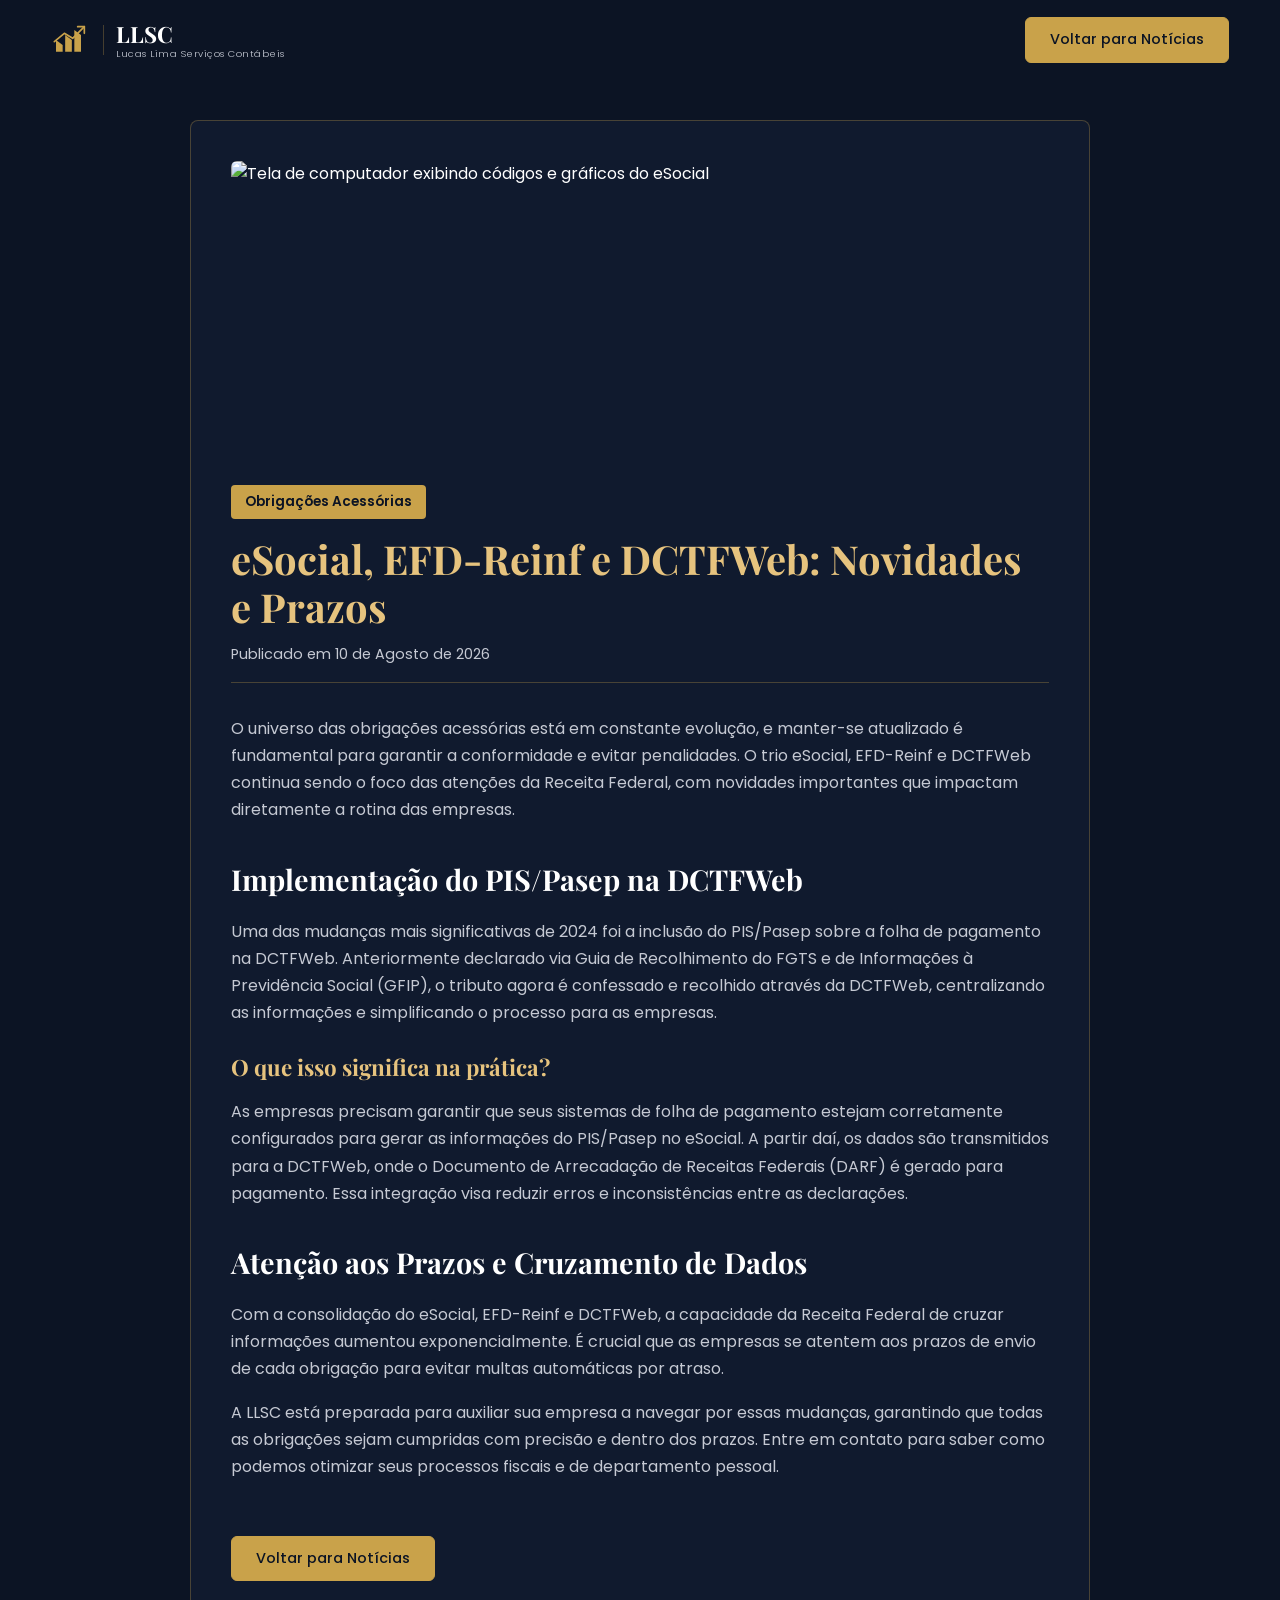
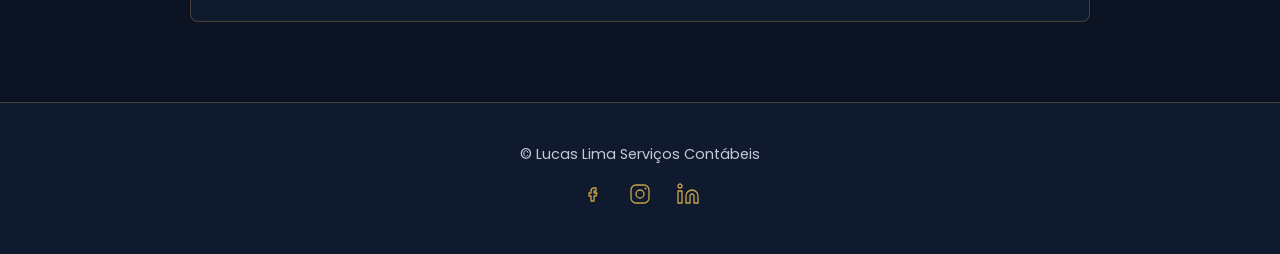
==== obrigacoes-acessorias.html @ ec86cc78 "Add files via upload" ====
<!DOCTYPE html>
<html lang="pt-BR">
<head>
<meta charset="UTF-8">
<meta name="viewport" content="width=device-width, initial-scale=1.0">
<title>eSocial, EFD-Reinf e DCTFWeb: Novidades e Prazos | LLSC</title>
<link rel="stylesheet" href="style.css">
<link rel="preconnect" href="https://fonts.googleapis.com">
<link rel="preconnect" href="https://fonts.gstatic.com" crossorigin>
<link href="https://fonts.googleapis.com/css2?family=Playfair+Display:wght@600;700&family=Poppins:wght@300;400;500;600&display=swap" rel="stylesheet">
</head>
<body>

<!-- ===================== HEADER (Simplified for article page) ===================== -->
<header class="header">
  <div class="header__inner">
    <a href="index.html" class="logo">
      <svg class="logo__icon" viewBox="0 0 48 48" fill="none" xmlns="http://www.w3.org/2000/svg">
        <path d="M6 38V24L14 30V38H6Z" fill="#C9A24A"/>
        <path d="M17 38V18L25 24V38H17Z" fill="#C9A24A"/>
        <path d="M28 38V12L36 18V38H28Z" fill="#C9A24A"/>
        <path d="M4 26L16 16L26 22L40 8" stroke="#C9A24A" stroke-width="2" stroke-linecap="round" stroke-linejoin="round"/>
        <path d="M32 8H40V16" stroke="#C9A24A" stroke-width="2" stroke-linecap="round" stroke-linejoin="round"/>
      </svg>
      <span class="logo__divider"></span>
      <span class="logo__text">
        <span class="logo__title">LLSC</span>
        <span class="logo__subtitle">Lucas Lima Serviços Contábeis</span>
      </span>
    </a>
    <a href="index.html#noticias" class="btn btn--gold">Voltar para Notícias</a>
  </div>
</header>

<!-- ===================== ARTICLE CONTENT ===================== -->
<section class="article-page">
  <div class="article-page__box">
    <img src="img/eSocial.png" alt="Tela de computador exibindo códigos e gráficos do eSocial" class="article-page__main-image">
    <span class="article-page__category">Obrigações Acessórias</span>
    <h1 class="article-page__title">eSocial, EFD-Reinf e DCTFWeb: Novidades e Prazos</h1>
    <p class="article-page__meta">Publicado em 10 de Agosto de 2026</p>

    <div class="article-page__content">
      <p>O universo das obrigações acessórias está em constante evolução, e manter-se atualizado é fundamental para garantir a conformidade e evitar penalidades. O trio eSocial, EFD-Reinf e DCTFWeb continua sendo o foco das atenções da Receita Federal, com novidades importantes que impactam diretamente a rotina das empresas.</p>

      <h2>Implementação do PIS/Pasep na DCTFWeb</h2>
      <p>Uma das mudanças mais significativas de 2024 foi a inclusão do PIS/Pasep sobre a folha de pagamento na DCTFWeb. Anteriormente declarado via Guia de Recolhimento do FGTS e de Informações à Previdência Social (GFIP), o tributo agora é confessado e recolhido através da DCTFWeb, centralizando as informações e simplificando o processo para as empresas.</p>

      <h3>O que isso significa na prática?</h3>
      <p>As empresas precisam garantir que seus sistemas de folha de pagamento estejam corretamente configurados para gerar as informações do PIS/Pasep no eSocial. A partir daí, os dados são transmitidos para a DCTFWeb, onde o Documento de Arrecadação de Receitas Federais (DARF) é gerado para pagamento. Essa integração visa reduzir erros e inconsistências entre as declarações.</p>

      <h2>Atenção aos Prazos e Cruzamento de Dados</h2>
      <p>Com a consolidação do eSocial, EFD-Reinf e DCTFWeb, a capacidade da Receita Federal de cruzar informações aumentou exponencialmente. É crucial que as empresas se atentem aos prazos de envio de cada obrigação para evitar multas automáticas por atraso.</p>

      <p>A LLSC está preparada para auxiliar sua empresa a navegar por essas mudanças, garantindo que todas as obrigações sejam cumpridas com precisão e dentro dos prazos. Entre em contato para saber como podemos otimizar seus processos fiscais e de departamento pessoal.</p>
    </div>
    <a href="index.html#noticias" class="btn btn--gold article-page__back-btn">Voltar para Notícias</a>
  </div>
</section>

<!-- ===================== FOOTER ===================== -->
<footer class="footer">
  <p class="footer__copy">© Lucas Lima Serviços Contábeis</p>
  <div class="footer__social">
    <a href="https://www.facebook.com/profile.php?id=61592850191911" target="_blank" rel="noopener noreferrer" aria-label="Facebook">
      <svg viewBox="0 0 24 24" fill="none"><path d="M14 9H16V6H14C12.3431 6 11 7.34315 11 9V11H9V14H11V19H14V14H16L17 11H14V9.5C14 9.22386 14.2239 9 14 9Z" stroke="#C9A24A" stroke-width="1.3" stroke-linejoin="round"/></svg>
    </a>
    <a href="https://www.instagram.com/llscservcont/" target="_blank" rel="noopener noreferrer" aria-label="Instagram">
      <svg viewBox="0 0 24 24" fill="none"><rect x="3" y="3" width="18" height="18" rx="5" stroke="#C9A24A" stroke-width="1.3"/><circle cx="12" cy="12" r="4" stroke="#C9A24A" stroke-width="1.3"/><circle cx="17.5" cy="6.5" r="1" fill="#C9A24A"/></svg>
    </a>
    <a href="https://www.linkedin.com/company/139464637/admin/page-posts/published/" target="_blank" rel="noopener noreferrer" aria-label="LinkedIn">
      <svg viewBox="0 0 24 24" fill="none"><path d="M16 8C17.5913 8 19.1174 8.63214 20.2426 9.75736C21.3679 10.8826 22 12.4087 22 14V21H18V14C18 13.4696 17.7893 12.9609 17.4142 12.5858C17.0391 12.2107 16.5304 12 16 12C15.4696 12 14.9609 12.2107 14.5858 12.5858C14.2107 12.9609 14 13.4696 14 14V21H10V14C10 12.4087 10.6321 10.8826 11.7574 9.75736C12.8826 8.63214 14.4087 8 16 8Z" stroke="#C9A24A" stroke-width="1.3" stroke-linecap="round" stroke-linejoin="round"/><path d="M6 9H2V21H6V9Z" stroke="#C9A24A" stroke-width="1.3" stroke-linecap="round" stroke-linejoin="round"/><path d="M4 6C5.10457 6 6 5.10457 6 4C6 2.89543 5.10457 2 4 2C2.89543 2 2 2.89543 2 4C2 5.10457 2.89543 6 4 6Z" stroke="#C9A24A" stroke-width="1.3" stroke-linecap="round" stroke-linejoin="round"/></svg>
    </a>
  </div>
</footer>

<script src="script.js"></script>
</body>
</html>
---- style.css ----
/* ==========================================================
   RESET & VARIABLES
   ========================================================== */
:root {
  --navy-900: #0C1424;
  --navy-800: #101a2e;
  --navy-700: #1a263e;
  --gold: #C9A24A;
  --gold-light: #e6c37e;
  --white: #FFFFFF;
  --gray-text: #c5c9d3;
  --border-gold: rgba(201, 162, 74, 0.3);

  --font-display: 'Playfair Display', serif;
  --font-body: 'Poppins', sans-serif;
}

* {
  margin: 0;
  padding: 0;
  box-sizing: border-box;
}

html {
  scroll-behavior: smooth;
}

body {
  background-color: var(--navy-900);
  font-family: var(--font-body);
  color: var(--white);
  line-height: 1.6;
}

a {
  text-decoration: none;
  color: inherit;
}

ul {
  list-style: none;
}

img {
  display: block;
  max-width: 100%;
}

/* Classe para esconder elementos visualmente, mas mantê-los para leitores de tela */
.visually-hidden {
  position: absolute;
  width: 1px;
  height: 1px;
  padding: 0;
  margin: -1px;
  overflow: hidden;
  clip: rect(0, 0, 0, 0);
  white-space: nowrap;
  border: 0;
}

/* ==========================================================
   HEADER
   ========================================================== */
.header {
  position: fixed;
  top: 0;
  left: 0;
  width: 100%;
  z-index: 100;
  transition: background-color 0.3s ease, padding 0.3s ease;
}

.header.scrolled {
  background-color: rgba(12, 20, 36, 0.85);
  backdrop-filter: blur(10px);
  box-shadow: 0 2px 10px rgba(0,0,0,0.2);
}

.header__inner {
  width: min(1200px, 92%);
  margin-inline: auto;
  display: flex;
  justify-content: space-between;
  align-items: center;
  height: 80px;
}

.logo {
  display: flex;
  align-items: center;
  gap: 12px;
}

.logo__icon {
  width: 40px;
  height: 40px;
}

.logo__divider {
  width: 1px;
  height: 30px;
  background-color: var(--border-gold);
}

.logo__text {
  display: flex;
  flex-direction: column;
  line-height: 1.2;
}

.logo__title {
  font-family: var(--font-display);
  font-size: 1.4rem;
  font-weight: 700;
  color: var(--white);
}

.logo__subtitle {
  font-size: 0.6rem;
  font-weight: 300;
  color: var(--gray-text);
  letter-spacing: 0.5px;
}

.nav {
  display: flex;
  gap: 32px;
}

.nav__link {
  font-size: 0.9rem;
  font-weight: 400;
  color: var(--gray-text);
  position: relative;
  padding: 5px 0;
  transition: color 0.25s ease;
}

.nav-toggle {
  display: none; /* Escondido em telas grandes */
  background: none;
  border: none;
  color: var(--white);
  cursor: pointer;
  z-index: 1001;
}

.nav-toggle svg {
  width: 28px;
  height: 28px;
  stroke: var(--white);
}

.nav__link:hover {
  color: var(--gold-light);
}

.nav__link--active {
  color: var(--gold);
  font-weight: 500;
}

.nav__link--active::after {
  content: '';
  position: absolute;
  bottom: 0;
  left: 50%;
  transform: translateX(-50%);
  width: 6px;
  height: 6px;
  background-color: var(--gold);
  border-radius: 50%;
}

.btn {
  padding: 10px 24px;
  border-radius: 6px;
  font-weight: 500;
  font-size: 0.9rem;
  transition: all 0.3s ease;
  border: 1px solid transparent;
}

.btn--gold {
  background-color: var(--gold);
  color: var(--navy-900);
  border-color: var(--gold);
}

.btn--gold:hover {
  background-color: var(--gold-light);
  border-color: var(--gold-light);
  box-shadow: 0 8px 20px rgba(201, 162, 74, 0.35);
}

/* ==========================================================
   ANIMAÇÕES
   ========================================================== */
.hero, .about, .feature-card, .services, .news, .simulators, .contact {
  opacity: 0;
  transform: translateY(30px);
  transition: opacity 0.6s ease-out, transform 0.6s ease-out;
}
.visible { opacity: 1; transform: translateY(0); }

/* ==========================================================
   HERO
   ========================================================== */
.hero {
  padding-top: 80px; /* Espaço para o header fixo */
  background: linear-gradient(rgba(12, 20, 36, 0.8), rgba(12, 20, 36, 0.8)), url('https://www.puc-rio.br/puc/images/noticias/2021/agosto/contabilidade_consultiva.jpg') no-repeat center center;
  background-size: cover;
}

.hero__frame {
  width: min(1200px, 92%);
  margin-inline: auto;
  min-height: calc(100vh - 80px);
  display: grid;
  grid-template-columns: 2fr 1fr;
  align-items: center;
  gap: 32px;
  padding: 40px 0;
}

.hero__subtitle {
    color: var(--gold);
    font-weight: 500;
    margin-bottom: 8px;
}

.hero__title {
  font-family: var(--font-display);
  font-size: clamp(2.5rem, 5vw, 3.5rem);
  line-height: 1.2;
  color: var(--white);
  margin-bottom: 16px;
}

.hero__text {
  font-size: 1.1rem;
  color: var(--gray-text);
  max-width: 550px;
}

.hero__brand-card {
  background-color: rgba(16, 26, 46, 0.8);
  backdrop-filter: blur(10px);
  border: 1px solid var(--border-gold);
  border-radius: 8px;
  padding: 32px;
  display: flex;
  flex-direction: column;
  align-items: center;
  gap: 20px;
  text-align: center;
}

.hero__brand-icon {
  width: 60px;
  height: 60px;
}

.hero__brand-divider {
  width: 50px;
  height: 1px;
  background-color: var(--border-gold);
}

.hero__brand-text {
  display: flex;
  flex-direction: column;
}

.hero__brand-title {
  font-family: var(--font-display);
  font-size: 2rem;
  font-weight: 700;
  color: var(--white);
}

.hero__brand-subtitle {
  font-size: 0.8rem;
  color: var(--gray-text);
}

/* ==========================================================
   SOBRE NÓS
   ========================================================== */
.about {
  padding: 80px 0;
  background-color: var(--navy-800);
}

.about__box {
  width: min(1200px, 92%);
  margin-inline: auto;
  display: grid;
  grid-template-columns: 1fr 1.2fr;
  align-items: center;
  gap: 60px;
}

.about__image-container {
  border-radius: 8px;
  overflow: hidden;
  border: 1px solid var(--border-gold);
}

.about__image {
  width: 100%;
  height: 100%;
  object-fit: cover;
}

.about__title {
  font-family: var(--font-display);
  font-size: 2.4rem;
  color: var(--gold-light);
  margin-bottom: 24px;
  position: relative;
  padding-bottom: 10px;
}

.about__title::after {
  content: '';
  position: absolute;
  bottom: 0;
  left: 0;
  width: 50px;
  height: 2px;
  background-color: var(--gold);
}

.about__text {
  color: var(--gray-text);
  margin-bottom: 16px;
}

.about__crc {
  margin-top: 24px;
  font-size: 0.9rem;
  color: var(--gold);
  line-height: 1.5;
}

/* ==========================================================
   FEATURE CARDS
   ========================================================== */
.feature-cards {
  width: min(1200px, 92%);
  margin-inline: auto;
  padding: 80px 0;
  display: grid;
  grid-template-columns: repeat(3, 1fr);
  gap: 32px;
}

.feature-card {
  background-color: var(--navy-800);
  padding: 32px;
  border-radius: 8px;
  border: 1px solid var(--border-gold);
  text-align: center;
  transition: transform 0.3s ease, box-shadow 0.3s ease;
}

.feature-card:hover {
  transform: translateY(-10px);
  box-shadow: 0 15px 30px rgba(0,0,0,0.2);
}

.feature-card__icon {
  margin-bottom: 20px;
}

.feature-card__icon svg {
  width: 48px;
  height: 48px;
  margin-inline: auto;
}

.feature-card__title {
  font-family: var(--font-display);
  font-size: 1.4rem;
  color: var(--gold-light);
  margin-bottom: 12px;
}

.feature-card__text {
  font-size: 0.9rem;
  color: var(--gray-text);
}

/* ==========================================================
   SERVIÇOS
   ========================================================== */
.services {
  padding: 80px 0;
  background-color: var(--navy-800);
}

.services__box {
  width: min(1200px, 92%);
  margin-inline: auto;
  text-align: center;
}

.services__title {
  font-family: var(--font-display);
  font-size: 2.4rem;
  color: var(--gold-light);
  margin-bottom: 48px;
}

.services__grid {
  display: grid;
  grid-template-columns: repeat(auto-fit, minmax(280px, 1fr));
  gap: 32px;
  text-align: left;
}

.service-item {
  display: flex;
  align-items: flex-start;
  gap: 16px;
}

.service-item__icon {
  flex-shrink: 0;
  color: var(--gold);
}

.service-item__icon svg {
  width: 24px;
  height: 24px;
}

.service-item__text {
  font-size: 1rem;
  color: var(--gray-text);
}

/* ==========================================================
   CONTATO
   ========================================================== */
.contact {
  padding: 80px 0;
}

.contact__box {
  width: min(800px, 92%);
  margin-inline: auto;
  text-align: center;
}

.contact__title {
  font-family: var(--font-display);
  font-size: 2.4rem;
  color: var(--gold-light);
  margin-bottom: 32px;
}

.contact__info {
  display: flex;
  justify-content: center;
  gap: 32px;
  margin-bottom: 40px;
  flex-wrap: wrap;
}

.contact__info-item {
  display: flex;
  align-items: center;
  gap: 12px;
  color: var(--gray-text);
  transition: color 0.3s ease;
}

.contact__info-item:hover {
  color: var(--gold-light);
}

.contact__info-item svg {
  width: 24px;
  height: 24px;
}

.contact__form {
  display: flex;
  flex-direction: column;
  gap: 16px;
}

.contact__form-row {
  display: flex;
  gap: 16px;
}

.contact__form-group {
  width: 100%;
}

.contact__input,
.contact__textarea {
  background: var(--navy-700);
  border: 1px solid var(--border-gold);
  border-radius: 6px;
  padding: 12px 16px;
  font-family: var(--font-body);
  font-size: 0.9rem;
  color: var(--white);
  width: 100%;
}

.contact__input::placeholder,
.contact__textarea::placeholder {
  color: var(--gray-text);
}

.contact__input:focus,
.contact__textarea:focus {
  outline: none;
  border-color: var(--gold);
  box-shadow: 0 0 0 3px rgba(201, 162, 74, 0.3);
}

.contact__textarea {
  resize: vertical;
  min-height: 120px;
}

.contact__submit {
  align-self: center;
  width: 200px;
}

/* ==========================================================
   NOTÍCIAS
   ========================================================== */
.news {
  padding: 80px 0;
}

.news__box {
  width: min(1200px, 92%);
  margin-inline: auto;
  text-align: center;
}

.news__title {
  font-family: var(--font-display);
  font-size: 2.4rem;
  color: var(--gold-light);
  margin-bottom: 48px;
}

.news__grid {
  display: grid;
  grid-template-columns: repeat(auto-fit, minmax(320px, 1fr));
  gap: 32px;
  text-align: left;
}

.news-card {
  background-color: var(--navy-800);
  border-radius: 8px;
  overflow: hidden;
  border: 1px solid var(--border-gold);
  display: flex;
  flex-direction: column;
  transition: transform 0.3s ease, box-shadow 0.3s ease;
}

.news-card:hover {
  transform: translateY(-10px);
  box-shadow: 0 15px 30px rgba(0,0,0,0.2);
}

.news-card__image {
  width: 100%;
  height: 200px;
  object-fit: cover;
}

.news-card__content {
  padding: 24px;
  display: flex;
  flex-direction: column;
  flex-grow: 1; /* Faz o conteúdo crescer para preencher o espaço */
}

.news-card__category {
  display: inline-block;
  background-color: var(--gold);
  color: var(--navy-900);
  padding: 4px 10px;
  border-radius: 4px;
  font-size: 0.75rem;
  font-weight: 600;
  margin-bottom: 12px;
  align-self: flex-start;
}

.news-card__title {
  font-family: var(--font-display);
  font-size: 1.3rem;
  color: var(--white);
  margin-bottom: 8px;
}

.news-card__description {
  font-size: 0.9rem;
  color: var(--gray-text);
  margin-bottom: 16px;
  flex-grow: 1; /* Empurra o link para o final */
}

.news-card__link {
  color: var(--gold-light);
  font-weight: 500;
  text-decoration: underline;
}

/* ==========================================================
   FOOTER
   ========================================================== */
.footer {
  padding: 40px 0;
  background-color: var(--navy-800);
  text-align: center;
  border-top: 1px solid var(--border-gold);
}

.footer__copy {
  color: var(--gray-text);
  font-size: 0.9rem;
  margin-bottom: 16px;
}

.footer__social {
  display: flex;
  justify-content: center;
  gap: 24px;
}

.footer__social a {
  color: var(--gray-text);
  transition: color 0.3s ease, transform 0.3s ease;
}

.footer__social a:hover {
  color: var(--gold);
  transform: translateY(-3px);
}

.footer__social svg {
  width: 24px;
  height: 24px;
}

/* ==========================================================
   RESPONSIVE
   ========================================================== */
@media (max-width: 960px) {
  .header__inner {
    height: 70px;
  }
  
  .nav-toggle {
    display: block; /* Mostra o botão hamburger */
  }

  .nav-container {
    position: fixed;
    top: 0;
    left: 0;
    width: 100%;
    height: 100%;
    background-color: rgba(12, 20, 36, 0.9);
    backdrop-filter: blur(5px);
    display: flex;
    align-items: center;
    justify-content: center;
    transform: translateX(100%);
    transition: transform 0.3s ease-in-out;
    z-index: 1000;
  }

  .nav-container.show-menu {
    transform: translateX(0);
  }

  .nav {
    flex-direction: column;
    gap: 40px;
    text-align: center;
  }

  .nav__link {
    font-size: 1.2rem;
  }
  
  .nav__link--active::after {
    width: 8px;
    height: 8px;
  }

  .hero__frame {
    grid-template-columns: 1fr;
    text-align: center;
    min-height: calc(100vh - 70px);
  }

  .hero__text {
    margin-inline: auto;
  }

  .hero__brand-card {
    grid-row: 1;
    margin-bottom: 30px;
  }

  .about__box {
    grid-template-columns: 1fr;
    gap: 40px;
  }

  .feature-cards {
    grid-template-columns: 1fr;
  }

  .contact__form-row {
    flex-direction: column;
  }

  .news__grid {
    grid-template-columns: 1fr;
  }

  .simulators__title {
    font-size: 2rem;
  }
}

/* ==========================================================
   ARTICLE PAGE
   ========================================================== */
.article-page {
  padding: 120px 0 80px 0; /* Ajuste para o header fixo */
  background-color: var(--navy-900);
}

.article-page__box {
  width: min(900px, 92%);
  margin-inline: auto;
  background-color: var(--navy-800);
  border-radius: 8px;
  border: 1px solid var(--border-gold);
  padding: 40px;
  text-align: left;
}

.article-page__main-image {
  width: 100%;
  height: 300px;
  object-fit: cover;
  border-radius: 6px;
  margin-bottom: 24px;
}

.article-page__category {
  display: inline-block;
  background-color: var(--gold);
  color: var(--navy-900);
  padding: 6px 14px;
  border-radius: 4px;
  font-size: 0.85rem;
  font-weight: 600;
  margin-bottom: 16px;
}

.article-page__title {
  font-family: var(--font-display);
  font-size: 2.5rem;
  color: var(--gold-light);
  margin-bottom: 12px;
  line-height: 1.2;
}

.article-page__meta {
  font-size: 0.9rem;
  color: var(--gray-text);
  margin-bottom: 32px;
  border-bottom: 1px solid var(--border-gold);
  padding-bottom: 16px;
}

.article-page__content h2 {
  font-family: var(--font-display);
  font-size: 1.8rem;
  color: var(--white);
  margin-top: 32px;
  margin-bottom: 16px;
}

.article-page__content h3 {
  font-family: var(--font-display);
  font-size: 1.4rem;
  color: var(--gold-light);
  margin-top: 24px;
  margin-bottom: 12px;
}

.article-page__content p {
  font-size: 1rem;
  color: var(--gray-text);
  margin-bottom: 16px;
  line-height: 1.7;
}

.article-page__content ul {
  list-style: disc;
  margin-left: 20px;
  margin-bottom: 16px;
  color: var(--gray-text);
}

.article-page__content ul li {
  margin-bottom: 8px;
}

.article-page__back-btn {
  margin-top: 40px;
  display: inline-block;
}

@media (max-width: 768px) {
  .article-page__box {
    padding: 20px;
  }
  .article-page__title {
    font-size: 2rem;
  }
  .article-page__content h2 {
    font-size: 1.5rem;
  }
  .article-page__content h3 {
    font-size: 1.2rem;
  }
}

/* ==========================================================
   SIMULADORES
   ========================================================== */
.simulators {
  padding: 80px 0;
  background-color: var(--navy-700);
}

.simulators__box {
  width: min(700px, 92%);
  margin-inline: auto;
  text-align: center;
  background-color: var(--navy-800);
  border-radius: 8px;
  border: 1px solid var(--border-gold);
  padding: 40px 20px;
}

.simulators__title {
  font-family: var(--font-display);
  font-size: 2.4rem;
  color: var(--gold-light);
  margin-bottom: 20px;
}

.simulators__description {
  font-size: 0.95rem;
  color: var(--gray-text);
  margin-bottom: 40px;
  max-width: 500px;
  margin-inline: auto;
}

.simulators__tabs {
  display: flex;
  justify-content: center;
  margin-bottom: 32px;
  border-bottom: 1px solid var(--border-gold);
}

.simulators__tab-btn {
  background: none;
  border: none;
  color: var(--gray-text);
  font-family: var(--font-body);
  font-size: 1rem;
  padding: 12px 24px;
  cursor: pointer;
  position: relative;
  transition: color 0.3s ease;
}

.simulators__tab-btn.active {
  color: var(--gold-light);
  font-weight: 500;
}

.simulators__tab-btn.active::after {
  content: '';
  position: absolute;
  bottom: -1px;
  left: 0;
  width: 100%;
  height: 2px;
  background-color: var(--gold);
}

.simulator__pane {
  display: none;
}

.simulator__pane.active {
  display: block;
}

.simulator__grid {
  display: grid;
  grid-template-columns: 1fr;
  gap: 30px;
}

.simulator__form {
  display: flex;
  flex-direction: column;
  gap: 20px;
}

.simulator__form-group {
  width: 100%;
  text-align: left;
}

.simulator__form-group {
  width: 100%;
  max-width: 400px;
  text-align: left;
}

.simulator__label {
  display: block;
  font-size: 0.9rem;
  color: var(--white);
  margin-bottom: 8px;
  font-weight: 500;
}

.simulator__input,
.simulator__select {
  background: var(--navy-900);
  border: 1px solid var(--border-gold);
  border-radius: 6px;
  padding: 12px 16px;
  font-family: var(--font-body);
  font-size: 0.9rem;
  color: var(--white);
  width: 100%;
}

.simulator__select {
  appearance: none;
  background-image: url("data:image/svg+xml,%3Csvg xmlns='http://www.w3.org/2000/svg' width='24' height='24' viewBox='0 0 24 24' fill='none' stroke='%23C9A24A' stroke-width='2' stroke-linecap='round' stroke-linejoin='round'%3E%3Cpolyline points='6 9 12 15 18 9'%3E%3C/polyline%3E%3C/svg%3E");
  background-repeat: no-repeat;
  background-position: right 12px center;
  padding-right: 40px; /* Make space for the arrow */
}

.simulator__input::placeholder {
  color: var(--gray-text);
}

.simulator__input:focus,
.simulator__select:focus {
  outline: none;
  border-color: var(--gold);
  box-shadow: 0 0 0 3px rgba(201, 162, 74, 0.3);
}

.simulator__button {
  margin-top: 20px;
  width: 180px;
}

.simulator__form-group--checkbox {
  display: flex;
  align-items: center;
  gap: 10px;
  background-color: var(--navy-900);
  padding: 12px;
  border-radius: 6px;
  border: 1px solid var(--border-gold);
  cursor: pointer;
}

.simulator__checkbox {
  width: 1.2em;
  height: 1.2em;
  accent-color: var(--gold);
  cursor: pointer;
}

.simulator__checkbox-label {
  font-size: 0.9rem;
  color: var(--gray-text);
  font-weight: 400;
  margin-bottom: 0;
  cursor: pointer;
}

.simulator__helper-text {
  font-size: 0.75rem;
  color: var(--gray-text);
  display: block;
  margin-top: 6px;
}

#folhaPagamentoGroup {
  display: none; /* Começa oculto */
  opacity: 0;
  transition: opacity 0.4s ease;
  max-height: 0;
}

.simulator__result-wrapper {
  background-color: var(--navy-900);
  padding: 20px;
  border-radius: 8px;
  border-top: 3px solid var(--gold);
}

.simulator__result-title {
  font-family: var(--font-display);
  font-size: 1.2rem;
  color: var(--gold-light);
  margin-bottom: 20px;
  text-align: center;
}

.simulator__result {
  font-size: 1rem;
  color: var(--white);
  line-height: 1.8;
  width: 100%;
}

.simulator__result p {
  display: flex;
  justify-content: space-between;
  padding: 4px 0;
  border-bottom: 1px solid var(--border-gold);
}

.simulator__result p:last-of-type {
  border-bottom: none;
}

.simulator__result .total {
  margin-top: 10px;
  border-top: 2px solid var(--gold);
  padding-top: 10px;
  font-size: 1.2rem;
  font-weight: bold;
}

.simulator__result .total strong {
  color: var(--gold-light);
}

.simulator__result .desconto {
  color: #ff8a8a;
}

.download-btn {
  display: none; /* Começa oculto */
  margin-top: 20px;
  width: 100%;
}

@media (min-width: 768px) {
  .simulator__grid {
    grid-template-columns: 1fr 1fr;
    gap: 40px;
    align-items: flex-start;
  }

  .simulator__form {
    align-items: initial;
  }

  .simulator__button {
    align-self: flex-start;
  }
}

/* Estilos antigos que precisam ser sobrescritos ou removidos */
#resultadoSalario { /* Não mais necessário */
  text-align: left;
  font-size: 1rem;
}

#resultadoSalario p {
  display: flex;
  justify-content: space-between;
  padding: 4px 0;
}

.simulator__result .desconto {
  color: #ff8a8a;
}

.simulator__result .total {
  margin-top: 10px;
  border-top: 1px solid var(--border-gold);
  padding-top: 10px;
  font-size: 1.1rem;
}

.download-btn {
  display: none; /* Começa oculto */
  margin-top: 20px;
  width: 100%;
}

.download-btn {
  display: none; /* Começa oculto */
  margin-top: 20px;
  width: 100%;
}

/* ==========================================================
   CHATBOT
   ========================================================== */
.chat-widget__bubble {
  position: fixed;
  bottom: 20px;
  right: 20px;
  width: 60px;
  height: 60px;
  background-color: var(--gold);
  color: var(--navy-900);
  border-radius: 50%;
  display: flex;
  align-items: center;
  justify-content: center;
  box-shadow: 0 4px 12px rgba(0,0,0,0.2);
  cursor: pointer;
  transition: transform 0.3s ease;
  z-index: 98;
}

.chat-widget__bubble:hover {
  transform: scale(1.1);
}

.chat-widget__bubble svg {
  width: 32px;
  height: 32px;
}

.chat-widget__window {
  position: fixed;
  bottom: 90px;
  right: 20px;
  width: 350px;
  max-width: calc(100% - 40px);
  height: 500px;
  max-height: calc(100% - 110px);
  background-color: var(--navy-800);
  border-radius: 12px;
  box-shadow: 0 10px 30px rgba(0,0,0,0.3);
  display: flex;
  flex-direction: column;
  overflow: hidden;
  z-index: 99;
  transform: scale(0.5) translateY(100px);
  opacity: 0;
  pointer-events: none;
  transform-origin: bottom right;
  transition: transform 0.3s ease, opacity 0.3s ease;
}

.chat-widget__window.open {
  transform: scale(1) translateY(0);
  opacity: 1;
  pointer-events: auto;
}

.chat-widget__header {
  background-color: var(--navy-900);
  padding: 12px 16px;
  display: flex;
  justify-content: space-between;
  align-items: center;
  border-bottom: 1px solid var(--border-gold);
}

.chat-widget__title {
  font-weight: 500;
  color: var(--gold-light);
}

.chat-widget__close {
  background: none;
  border: none;
  color: var(--gray-text);
  font-size: 24px;
  cursor: pointer;
}

.chat-widget__body {
  flex-grow: 1;
  padding: 16px;
  overflow-y: auto;
  display: flex;
  flex-direction: column;
  gap: 12px;
}

.chat-message {
  padding: 10px 14px;
  border-radius: 18px;
  max-width: 80%;
  line-height: 1.4;
}

.chat-message.bot {
  background-color: var(--navy-700);
  color: var(--gray-text);
  border-bottom-left-radius: 4px;
  align-self: flex-start;
}

.chat-message.user {
  background-color: var(--gold);
  color: var(--navy-900);
  border-bottom-right-radius: 4px;
  align-self: flex-end;
}

.chat-widget__footer {
  display: flex;
  padding: 10px;
  border-top: 1px solid var(--border-gold);
}

.chat-widget__input {
  flex-grow: 1;
  border: none;
  background: none;
  color: var(--white);
  padding: 0 10px;
  outline: none;
}

.chat-widget__send {
  background: none;
  border: none;
  color: var(--gold);
  font-weight: 600;
  cursor: pointer;
  padding: 8px;
}

.chat-options {
  display: flex;
  flex-wrap: wrap;
  gap: 8px;
  padding-top: 8px;
  align-self: flex-start;
}

.chat-option-btn {
  background-color: var(--navy-700);
  border: 1px solid var(--border-gold);
  color: var(--gold-light);
  padding: 8px 12px;
  border-radius: 16px;
  cursor: pointer;
  transition: background-color 0.2s ease;
}

.chat-option-btn:hover {
  background-color: var(--navy-900);
}

@media (max-width: 480px) {
    .header__inner .btn--gold {
        display: none;
    }

    .logo__divider, .logo__subtitle {
        display: none;
    }

    .logo__title {
        font-size: 1.2rem;
    }
}
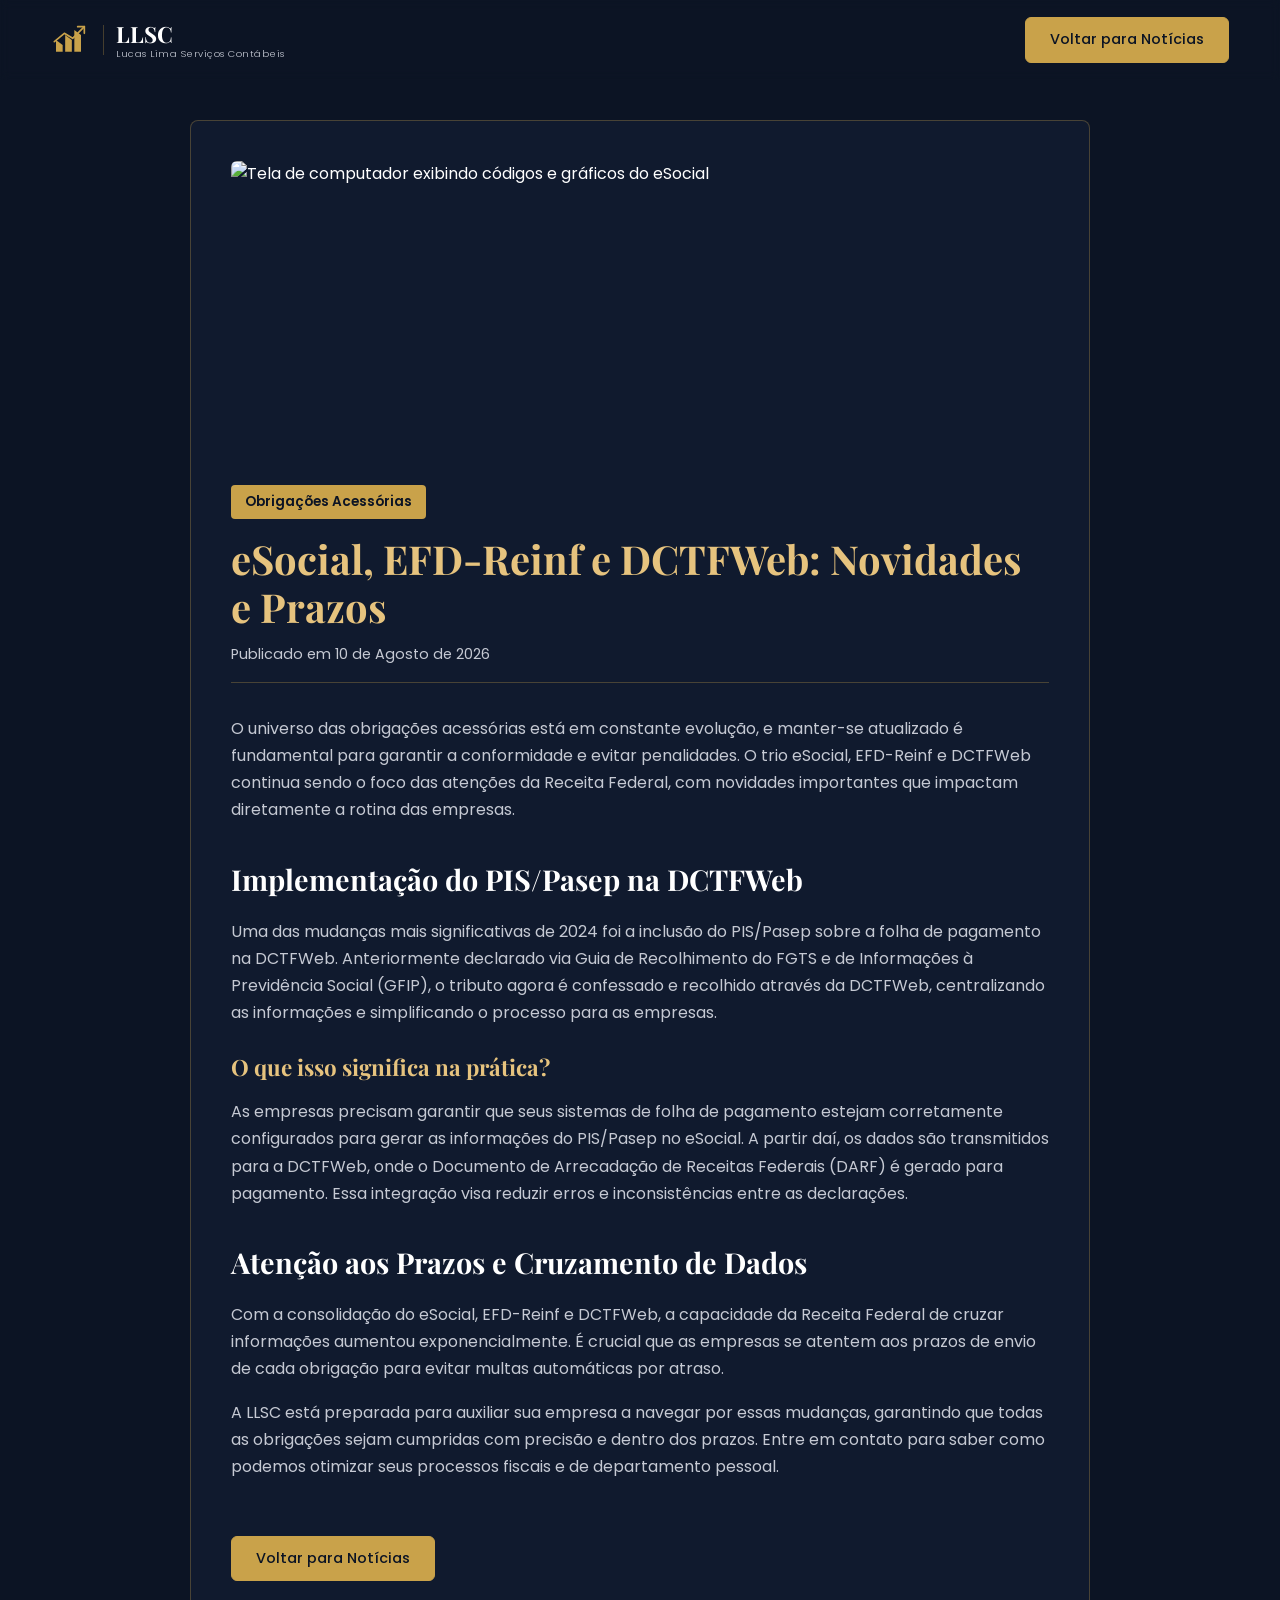
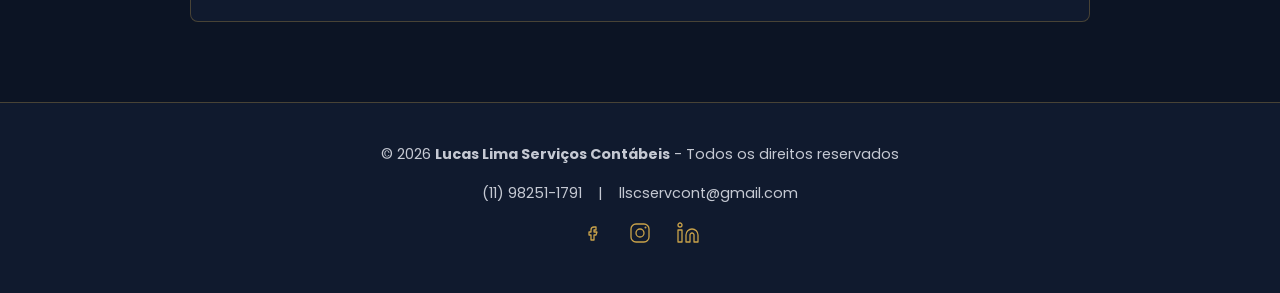
==== commit 2660ad56: "Add files via upload" ====
--- a/obrigacoes-acessorias.html
+++ b/obrigacoes-acessorias.html
@@ -60,7 +60,12 @@
 
 <!-- ===================== FOOTER ===================== -->
 <footer class="footer">
-  <p class="footer__copy">© Lucas Lima Serviços Contábeis</p>
+  <p class="footer__copy">© 2026 <strong>Lucas Lima Serviços Contábeis</strong> - Todos os direitos reservados</p>
+  <div class="footer__contact">
+    <a href="https://wa.me/5511982511791" target="_blank" class="footer__contact-item">(11) 98251-1791</a>
+    <span class="footer__contact-divider">|</span>
+    <a href="mailto:llscservcont@gmail.com" class="footer__contact-item">llscservcont@gmail.com</a>
+  </div>
   <div class="footer__social">
     <a href="https://www.facebook.com/profile.php?id=61592850191911" target="_blank" rel="noopener noreferrer" aria-label="Facebook">
       <svg viewBox="0 0 24 24" fill="none"><path d="M14 9H16V6H14C12.3431 6 11 7.34315 11 9V11H9V14H11V19H14V14H16L17 11H14V9.5C14 9.22386 14.2239 9 14 9Z" stroke="#C9A24A" stroke-width="1.3" stroke-linejoin="round"/></svg>
--- a/style.css
+++ b/style.css
@@ -59,6 +59,11 @@
   border: 0;
 }
 
+/* Adiciona margem de rolagem para seções com ID para compensar o header fixo */
+section[id] {
+  scroll-margin-top: 100px; /* Ajuste este valor se a altura do header mudar */
+}
+
 /* ==========================================================
    HEADER
    ========================================================== */
@@ -68,11 +73,13 @@
   left: 0;
   width: 100%;
   z-index: 100;
-  transition: background-color 0.3s ease, padding 0.3s ease;
+  background-color: rgba(12, 20, 36, 0.5); /* Inicia semitransparente */
+  backdrop-filter: blur(5px);
+  transition: background-color 0.3s ease, backdrop-filter 0.3s ease;
 }
 
 .header.scrolled {
-  background-color: rgba(12, 20, 36, 0.85);
+  background-color: var(--navy-900); /* Fica sólido ao rolar */
   backdrop-filter: blur(10px);
   box-shadow: 0 2px 10px rgba(0,0,0,0.2);
 }
@@ -128,6 +135,12 @@
   gap: 32px;
 }
 
+.header__nav-group {
+  display: flex;
+  align-items: center;
+  gap: 40px; /* Adiciona um espaço controlado entre o menu e o botão */
+  margin-left: auto; /* Mantém todo o grupo à direita */
+}
 .nav__link {
   font-size: 0.9rem;
   font-weight: 400;
@@ -135,6 +148,23 @@
   position: relative;
   padding: 5px 0;
   transition: color 0.25s ease;
+}
+.nav__link::after {
+  content: '';
+  position: absolute;
+  bottom: 0;
+  left: 0;
+  width: 100%;
+  height: 2px;
+  background-color: var(--gold);
+  transform: scaleX(0);
+  transform-origin: bottom right;
+  transition: transform 0.3s ease-out;
+}
+
+.nav__link:hover::after {
+  transform: scaleX(1);
+  transform-origin: bottom left;
 }
 
 .nav-toggle {
@@ -160,7 +190,9 @@
   color: var(--gold);
   font-weight: 500;
 }
-
+.nav__link--active:hover::after {
+  transform: scaleX(0); /* Esconde a linha no hover do link ativo */
+}
 .nav__link--active::after {
   content: '';
   position: absolute;
@@ -186,6 +218,7 @@
   background-color: var(--gold);
   color: var(--navy-900);
   border-color: var(--gold);
+  margin-left: auto; /* Empurra o botão para a direita */
 }
 
 .btn--gold:hover {
@@ -194,13 +227,88 @@
   box-shadow: 0 8px 20px rgba(201, 162, 74, 0.35);
 }
 
+/* Animação de Laser para o botão */
+.btn-laser {
+  position: relative;
+  overflow: hidden;
+  box-shadow: 0 0 5px var(--gold), 0 0 15px var(--gold), 0 0 25px var(--gold);
+}
+
+.btn-laser span {
+  position: absolute;
+  display: block;
+}
+
+.btn-laser span:nth-child(1) {
+  top: 0;
+  left: -100%;
+  width: 100%;
+  height: 2px;
+  background: linear-gradient(90deg, transparent, var(--gold-light));
+  animation: btn-anim1 1s linear infinite;
+}
+
+@keyframes btn-anim1 {
+  0% { left: -100%; }
+  50%, 100% { left: 100%; }
+}
+
+.btn-laser span:nth-child(2) {
+  top: -100%;
+  right: 0;
+  width: 2px;
+  height: 100%;
+  background: linear-gradient(180deg, transparent, var(--gold-light));
+  animation: btn-anim2 1s linear infinite;
+  animation-delay: 0.375s;
+}
+
+@keyframes btn-anim2 {
+  0% { top: -100%; }
+  50%, 100% { top: 100%; }
+}
+
+.btn-laser span:nth-child(3) {
+  bottom: 0;
+  right: -100%;
+  width: 100%;
+  height: 2px;
+  background: linear-gradient(270deg, transparent, var(--gold-light));
+  animation: btn-anim3 1s linear infinite;
+  animation-delay: 0.75s;
+}
+
+@keyframes btn-anim3 {
+  0% { right: -100%; }
+  50%, 100% { right: 100%; }
+}
+
+.btn-laser span:nth-child(4) {
+  bottom: -100%;
+  left: 0;
+  width: 2px;
+  height: 100%;
+  background: linear-gradient(360deg, transparent, var(--gold-light));
+  animation: btn-anim4 1s linear infinite;
+  animation-delay: 1.125s;
+}
+
+@keyframes btn-anim4 {
+  0% {
+    bottom: -100%;
+  }
+  50%,100% {
+    bottom: 100%;
+  }
+}
+
 /* ==========================================================
    ANIMAÇÕES
    ========================================================== */
-.hero, .about, .feature-card, .services, .news, .simulators, .contact {
+.hero__subtitle, .hero__title, .hero__text, .hero__brand-card, .cta-plans, .about, .feature-card, .service-item, .services, .simulators, .faq, .contact {
   opacity: 0;
-  transform: translateY(30px);
-  transition: opacity 0.6s ease-out, transform 0.6s ease-out;
+  transform: translateY(20px);
+  transition: opacity 0.5s ease-out, transform 0.5s ease-out, transition-delay 0.3s;
 }
 .visible { opacity: 1; transform: translateY(0); }
 
@@ -208,9 +316,23 @@
    HERO
    ========================================================== */
 .hero {
-  padding-top: 80px; /* Espaço para o header fixo */
+  padding-top: 80px;
+  position: relative;
+  overflow: hidden;
+  z-index: 1;
+}
+
+.hero::before {
+  content: '';
+  position: absolute;
+  top: 0;
+  left: 0;
+  width: 100%;
+  height: 110%; /* Aumenta a altura para permitir o movimento */
   background: linear-gradient(rgba(12, 20, 36, 0.8), rgba(12, 20, 36, 0.8)), url('https://www.puc-rio.br/puc/images/noticias/2021/agosto/contabilidade_consultiva.jpg') no-repeat center center;
   background-size: cover;
+  background-attachment: fixed; /* Cria o efeito paralaxe de forma mais simples e robusta */
+  z-index: -1;
 }
 
 .hero__frame {
@@ -244,6 +366,22 @@
   max-width: 550px;
 }
 
+/* Animação do cursor piscando */
+@keyframes blink-caret {
+  from, to { border-color: transparent }
+  50% { border-color: var(--gold); }
+}
+
+.typing-cursor::after {
+  content: '';
+  display: inline-block;
+  width: 2px;
+  height: 1em;
+  background-color: var(--gold);
+  margin-left: 4px;
+  animation: blink-caret 0.75s step-end infinite;
+}
+
 .hero__brand-card {
   background-color: rgba(16, 26, 46, 0.8);
   backdrop-filter: blur(10px);
@@ -284,6 +422,39 @@
   font-size: 0.8rem;
   color: var(--gray-text);
 }
+
+/* ==========================================================
+   CHAMADA PARA PLANOS (CTA)
+   ========================================================== */
+.cta-plans {
+  background-color: var(--navy-800);
+  padding: 60px 0;
+}
+
+.cta-plans__box {
+  width: min(1200px, 92%);
+  margin-inline: auto;
+  background: linear-gradient(135deg, var(--navy-700), var(--navy-900));
+  border: 1px solid var(--border-gold);
+  border-radius: 8px;
+  padding: 40px;
+  text-align: center;
+}
+
+.cta-plans__title {
+  font-family: var(--font-display);
+  font-size: 2.2rem;
+  color: var(--gold-light);
+  margin-bottom: 16px;
+}
+
+.cta-plans__text {
+  color: var(--gray-text);
+  max-width: 600px;
+  margin-inline: auto;
+  margin-bottom: 32px;
+}
+
 
 /* ==========================================================
    SOBRE NÓS
@@ -430,6 +601,14 @@
 .service-item__icon {
   flex-shrink: 0;
   color: var(--gold);
+  transform: scale(0.5);
+  opacity: 0;
+  transition: transform 0.4s cubic-bezier(0.175, 0.885, 0.32, 1.275), opacity 0.3s ease;
+}
+
+.service-item.visible .service-item__icon {
+  transform: scale(1);
+  opacity: 1;
 }
 
 .service-item__icon svg {
@@ -440,6 +619,83 @@
 .service-item__text {
   font-size: 1rem;
   color: var(--gray-text);
+}
+
+/* ==========================================================
+   FAQ
+   ========================================================== */
+.faq {
+  padding: 80px 0;
+  background-color: var(--navy-800);
+}
+
+.faq__box {
+  width: min(900px, 92%);
+  margin-inline: auto;
+}
+
+.faq__title {
+  font-family: var(--font-display);
+  font-size: 2.4rem;
+  color: var(--gold-light);
+  margin-bottom: 48px;
+  text-align: center;
+}
+
+.faq__container {
+  display: flex;
+  flex-direction: column;
+  gap: 16px;
+}
+
+.faq__item {
+  background-color: var(--navy-700);
+  border: 1px solid var(--border-gold);
+  border-radius: 8px;
+  transition: background-color 0.3s ease, border-color 0.3s ease;
+}
+
+.faq__item:hover {
+  background-color: var(--navy-900);
+  border-color: var(--gold);
+}
+
+.faq__question {
+  padding: 20px;
+  font-size: 1.1rem;
+  font-weight: 500;
+  color: var(--white);
+  cursor: pointer;
+  list-style: none; /* Remove o marcador padrão */
+  display: flex;
+  justify-content: space-between;
+  align-items: center;
+}
+
+.faq__question::-webkit-details-marker {
+  display: none; /* Remove o marcador no Chrome/Safari */
+}
+
+.faq__question::after {
+  content: '+';
+  font-size: 1.8rem;
+  color: var(--gold);
+  transition: transform 0.3s ease;
+}
+
+.faq__item[open] > .faq__question::after {
+  transform: rotate(45deg);
+}
+
+.faq__answer {
+  padding: 0 20px 20px 20px;
+  color: var(--gray-text);
+  line-height: 1.7;
+}
+
+.faq__answer p {
+  border-top: 1px solid var(--border-gold);
+  padding-top: 16px;
 }
 
 /* ==========================================================
@@ -556,14 +812,73 @@
   margin-bottom: 48px;
 }
 
+.news__carousel {
+  display: flex;
+  align-items: center;
+  gap: 16px;
+  max-width: 1100px;
+  margin-inline: auto;
+}
+
+.news__viewport {
+  overflow: hidden;
+  width: 100%;
+}
+
 .news__grid {
-  display: grid;
-  grid-template-columns: repeat(auto-fit, minmax(320px, 1fr));
-  gap: 32px;
-  text-align: left;
+  display: flex;
+  transition: transform 0.8s ease;
+}
+
+.news__arrow {
+  flex: 0 0 auto;
+  width: 44px;
+  height: 44px;
+  border-radius: 50%;
+  border: 1px solid var(--border-gold);
+  background-color: var(--navy-800);
+  color: var(--gold-light);
+  font-size: 1rem;
+  cursor: pointer;
+  display: flex;
+  align-items: center;
+  justify-content: center;
+  transition: background-color 0.3s ease, transform 0.3s ease;
+}
+
+.news__arrow:hover {
+  background-color: var(--gold);
+  color: var(--navy-900);
+  transform: scale(1.05);
+}
+
+.news__dots {
+  display: flex;
+  justify-content: center;
+  gap: 10px;
+  margin-top: 28px;
+}
+
+.news__dot {
+  width: 10px;
+  height: 10px;
+  border-radius: 50%;
+  background-color: var(--navy-800);
+  border: 1px solid var(--border-gold);
+  cursor: pointer;
+  padding: 0;
+  transition: background-color 0.3s ease, transform 0.3s ease;
+}
+
+.news__dot.active {
+  background-color: var(--gold);
+  transform: scale(1.2);
 }
 
 .news-card {
+  flex: 0 0 100%;
+  width: 100%;
+  box-sizing: border-box;
   background-color: var(--navy-800);
   border-radius: 8px;
   overflow: hidden;
@@ -574,7 +889,7 @@
 }
 
 .news-card:hover {
-  transform: translateY(-10px);
+  transform: translateY(-6px);
   box-shadow: 0 15px 30px rgba(0,0,0,0.2);
 }
 
@@ -637,6 +952,25 @@
   color: var(--gray-text);
   font-size: 0.9rem;
   margin-bottom: 16px;
+}
+
+.footer__contact {
+  display: flex;
+  justify-content: center;
+  align-items: center;
+  gap: 16px;
+  margin-bottom: 16px;
+  color: var(--gray-text);
+  font-size: 0.9rem;
+}
+
+.footer__contact-item {
+  transition: color 0.3s ease;
+}
+
+.footer__contact-item:hover {
+  color: var(--gold-light);
+  text-decoration: underline;
 }
 
 .footer__social {
@@ -735,13 +1069,126 @@
     flex-direction: column;
   }
 
-  .news__grid {
-    grid-template-columns: 1fr;
+  .news__carousel {
+    gap: 8px;
+  }
+
+  .news__arrow {
+    width: 36px;
+    height: 36px;
+    font-size: 0.85rem;
   }
 
   .simulators__title {
     font-size: 2rem;
   }
+}
+
+/* ==========================================================
+   PÁGINA DE PLANOS
+   ========================================================== */
+.plans-page {
+  padding: 120px 0 80px 0;
+}
+
+.plans-page__box {
+  width: min(1200px, 92%);
+  margin-inline: auto;
+  text-align: center;
+}
+
+.plans-page__title {
+  font-family: var(--font-display);
+  font-size: 2.8rem;
+  color: var(--gold-light);
+  margin-bottom: 16px;
+}
+
+.plans-page__subtitle {
+  font-size: 1.1rem;
+  color: var(--gray-text);
+  max-width: 600px;
+  margin-inline: auto;
+  margin-bottom: 60px;
+}
+
+.plans-grid {
+  display: grid;
+  grid-template-columns: repeat(auto-fit, minmax(300px, 1fr));
+  gap: 32px;
+  align-items: start;
+}
+
+.plan-card {
+  background-color: var(--navy-800);
+  border: 1px solid var(--border-gold);
+  border-radius: 8px;
+  padding: 32px;
+  text-align: left;
+  display: flex;
+  flex-direction: column;
+  height: 100%;
+  transition: transform 0.3s ease, box-shadow 0.3s ease;
+}
+
+.plan-card:hover {
+  transform: translateY(-10px);
+  box-shadow: 0 20px 40px rgba(0,0,0,0.3);
+}
+
+.plan-card--featured {
+  border-width: 2px;
+  border-color: var(--gold);
+  transform: scale(1.05);
+  position: relative;
+}
+
+.plan-card--featured::before {
+  content: 'Mais Popular';
+  position: absolute;
+  top: -15px;
+  left: 50%;
+  transform: translateX(-50%);
+  background-color: var(--gold);
+  color: var(--navy-900);
+  padding: 4px 12px;
+  border-radius: 16px;
+  font-size: 0.8rem;
+  font-weight: 600;
+}
+
+.plan-card__title {
+  font-family: var(--font-display);
+  font-size: 1.6rem;
+  color: var(--white);
+  margin-bottom: 8px;
+}
+
+.plan-card__description {
+  color: var(--gray-text);
+  font-size: 0.9rem;
+  margin-bottom: 24px;
+  min-height: 40px;
+}
+
+.plan-card__price {
+  font-size: 2.5rem;
+  font-weight: 700;
+  color: var(--gold-light);
+  margin-bottom: 24px;
+}
+
+.plan-card__features {
+  list-style-image: url("data:image/svg+xml,%3Csvg xmlns='http://www.w3.org/2000/svg' width='16' height='16' viewBox='0 0 24 24' fill='none' stroke='%23C9A24A' stroke-width='3' stroke-linecap='round' stroke-linejoin='round'%3E%3Cpolyline points='20 6 9 17 4 12'%3E%3C/polyline%3E%3C/svg%3E");
+  padding-left: 20px;
+  margin-bottom: 32px;
+  flex-grow: 1;
+}
+
+.plan-card__features li {
+  color: var(--gray-text);
+  margin-bottom: 12px;
+  padding-left: 10px;
 }
 
 /* ==========================================================
